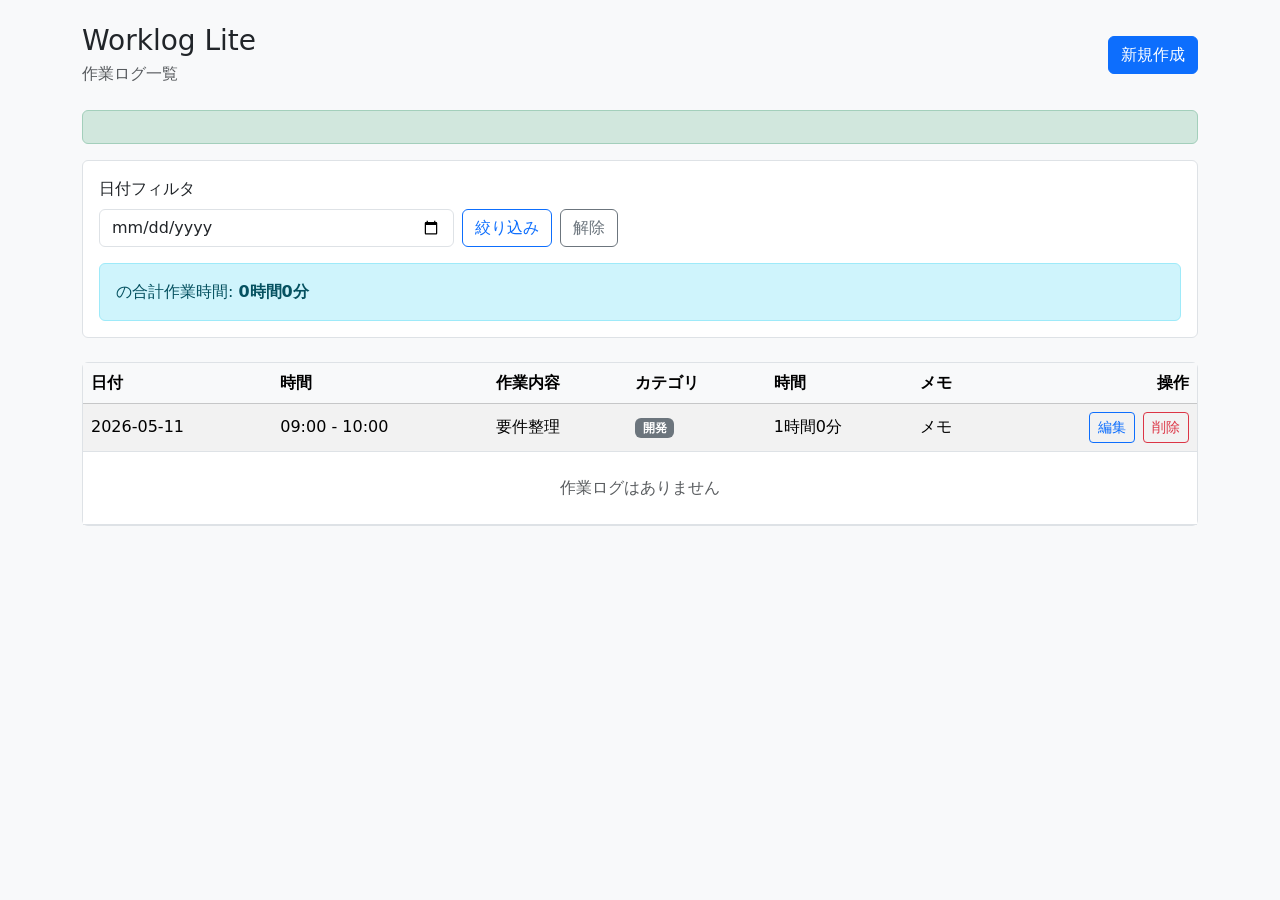
==== src/main/resources/templates/logs/index.html @ a022a76d "feat: Initialize Worklog Lite application with Spring Boot - Add Maven Wrapper for project setup - C" ====
<!doctype html>
<html lang="ja" xmlns:th="http://www.thymeleaf.org">
<head>
    <meta charset="utf-8">
    <meta name="viewport" content="width=device-width, initial-scale=1">
    <title>作業ログ一覧 - Worklog Lite</title>
    <link href="https://cdn.jsdelivr.net/npm/bootstrap@5.3.3/dist/css/bootstrap.min.css" rel="stylesheet">
</head>
<body class="bg-light">
<main class="container py-4">
    <div class="d-flex flex-wrap justify-content-between align-items-center gap-2 mb-4">
        <div>
            <h1 class="h3 mb-1">Worklog Lite</h1>
            <p class="text-muted mb-0">作業ログ一覧</p>
        </div>
        <a class="btn btn-primary" th:href="@{/logs/new}">新規作成</a>
    </div>

    <div th:if="${message}" class="alert alert-success" th:text="${message}"></div>

    <section class="bg-white border rounded p-3 mb-4">
        <form class="row g-2 align-items-end" method="get" th:action="@{/logs}">
            <div class="col-sm-5 col-md-4">
                <label for="date" class="form-label">日付フィルタ</label>
                <input id="date" class="form-control" type="date" name="date" th:value="${selectedDate}">
            </div>
            <div class="col-auto">
                <button class="btn btn-outline-primary" type="submit">絞り込み</button>
            </div>
            <div class="col-auto">
                <a class="btn btn-outline-secondary" th:href="@{/logs}">解除</a>
            </div>
        </form>

        <div th:if="${selectedDate != null}" class="alert alert-info mt-3 mb-0">
            <span th:text="${selectedDate}"></span>
            の合計作業時間:
            <strong th:text="${totalDuration}">0時間0分</strong>
        </div>
    </section>

    <section class="bg-white border rounded">
        <div class="table-responsive">
            <table class="table table-striped table-hover align-middle mb-0">
                <thead class="table-light">
                <tr>
                    <th>日付</th>
                    <th>時間</th>
                    <th>作業内容</th>
                    <th>カテゴリ</th>
                    <th>時間</th>
                    <th>メモ</th>
                    <th class="text-end">操作</th>
                </tr>
                </thead>
                <tbody>
                <tr th:each="log : ${logs}">
                    <td th:text="${log.workDate}">2026-05-11</td>
                    <td>
                        <span th:text="${log.startTime}">09:00</span>
                        -
                        <span th:text="${log.endTime}">10:00</span>
                    </td>
                    <td th:text="${log.taskTitle}">要件整理</td>
                    <td><span class="badge text-bg-secondary" th:text="${log.category}">開発</span></td>
                    <td th:text="${log.formattedDuration}">1時間0分</td>
                    <td th:text="${log.memo}">メモ</td>
                    <td class="text-end">
                        <div class="d-inline-flex gap-2">
                            <a class="btn btn-sm btn-outline-primary" th:href="@{/logs/{id}/edit(id=${log.id})}">編集</a>
                            <form method="post" th:action="@{/logs/{id}/delete(id=${log.id})}">
                                <button class="btn btn-sm btn-outline-danger" type="submit">削除</button>
                            </form>
                        </div>
                    </td>
                </tr>
                <tr th:if="${#lists.isEmpty(logs)}">
                    <td class="text-center text-muted py-4" colspan="7">作業ログはありません</td>
                </tr>
                </tbody>
            </table>
        </div>
    </section>
</main>
</body>
</html>
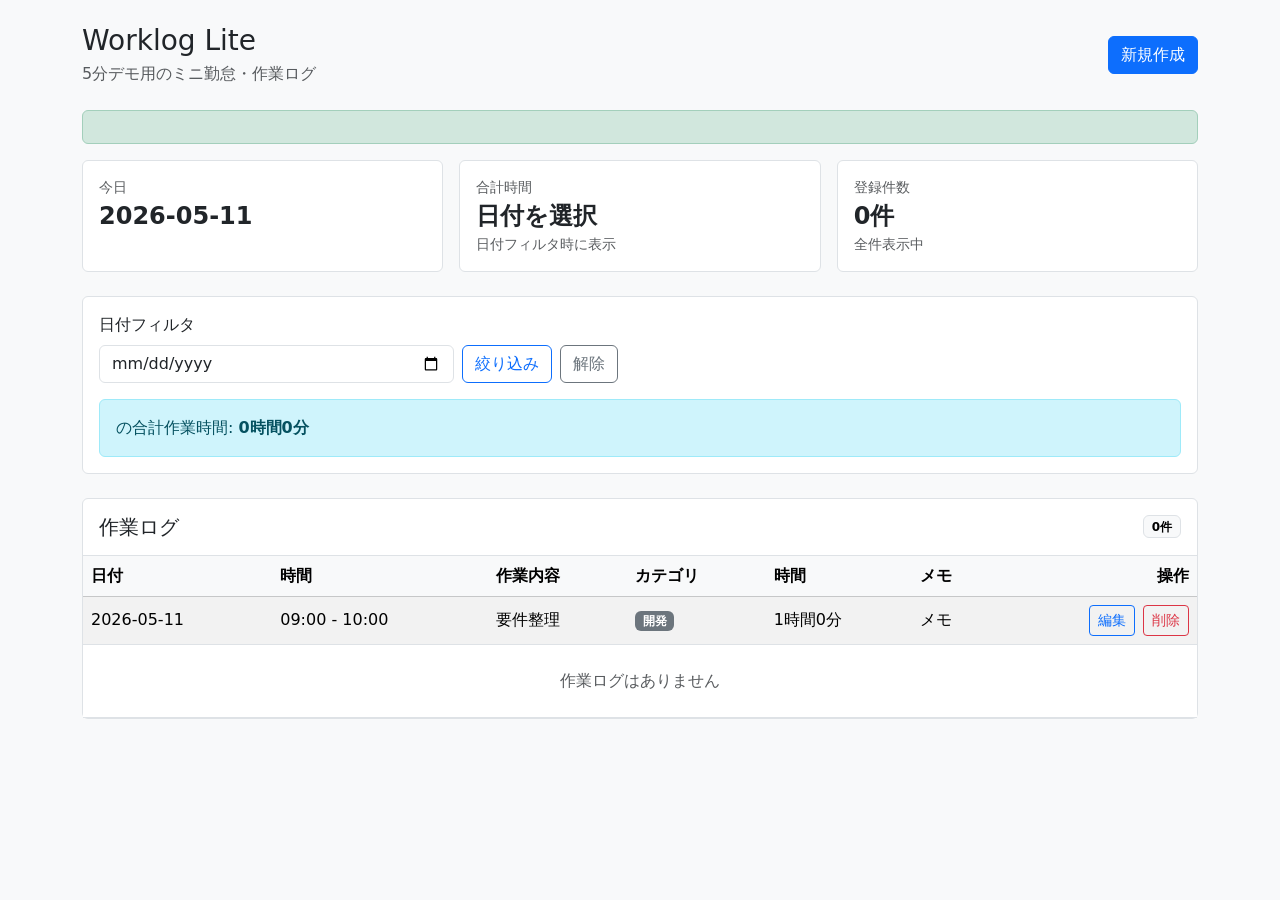
==== commit 573af2e5: "docs: READMEにデモ手順を追加し、操作方法を明確化 feat: 作業ログの表示に今日の日付と登録件数を追加 fix: 作業ログフォームの必須項目の説明を改善" ====
--- a/src/main/resources/templates/logs/index.html
+++ b/src/main/resources/templates/logs/index.html
@@ -11,12 +11,35 @@
     <div class="d-flex flex-wrap justify-content-between align-items-center gap-2 mb-4">
         <div>
             <h1 class="h3 mb-1">Worklog Lite</h1>
-            <p class="text-muted mb-0">作業ログ一覧</p>
+            <p class="text-muted mb-0">5分デモ用のミニ勤怠・作業ログ</p>
         </div>
         <a class="btn btn-primary" th:href="@{/logs/new}">新規作成</a>
     </div>
 
     <div th:if="${message}" class="alert alert-success" th:text="${message}"></div>
+
+    <section class="row g-3 mb-4">
+        <div class="col-md-4">
+            <div class="bg-white border rounded p-3 h-100">
+                <div class="text-muted small">今日</div>
+                <div class="fs-4 fw-semibold" th:text="${today}">2026-05-11</div>
+            </div>
+        </div>
+        <div class="col-md-4">
+            <div class="bg-white border rounded p-3 h-100">
+                <div class="text-muted small">合計時間</div>
+                <div class="fs-4 fw-semibold" th:text="${totalDuration != null ? totalDuration : '日付を選択'}">日付を選択</div>
+                <div class="text-muted small">日付フィルタ時に表示</div>
+            </div>
+        </div>
+        <div class="col-md-4">
+            <div class="bg-white border rounded p-3 h-100">
+                <div class="text-muted small">登録件数</div>
+                <div class="fs-4 fw-semibold"><span th:text="${logCount}">0</span>件</div>
+                <div class="text-muted small" th:text="${selectedDate != null ? '選択日の件数' : '全件表示中'}">全件表示中</div>
+            </div>
+        </div>
+    </section>
 
     <section class="bg-white border rounded p-3 mb-4">
         <form class="row g-2 align-items-end" method="get" th:action="@{/logs}">
@@ -40,6 +63,10 @@
     </section>
 
     <section class="bg-white border rounded">
+        <div class="d-flex justify-content-between align-items-center p-3 border-bottom">
+            <h2 class="h5 mb-0">作業ログ</h2>
+            <span class="badge text-bg-light border"><span th:text="${logCount}">0</span>件</span>
+        </div>
         <div class="table-responsive">
             <table class="table table-striped table-hover align-middle mb-0">
                 <thead class="table-light">
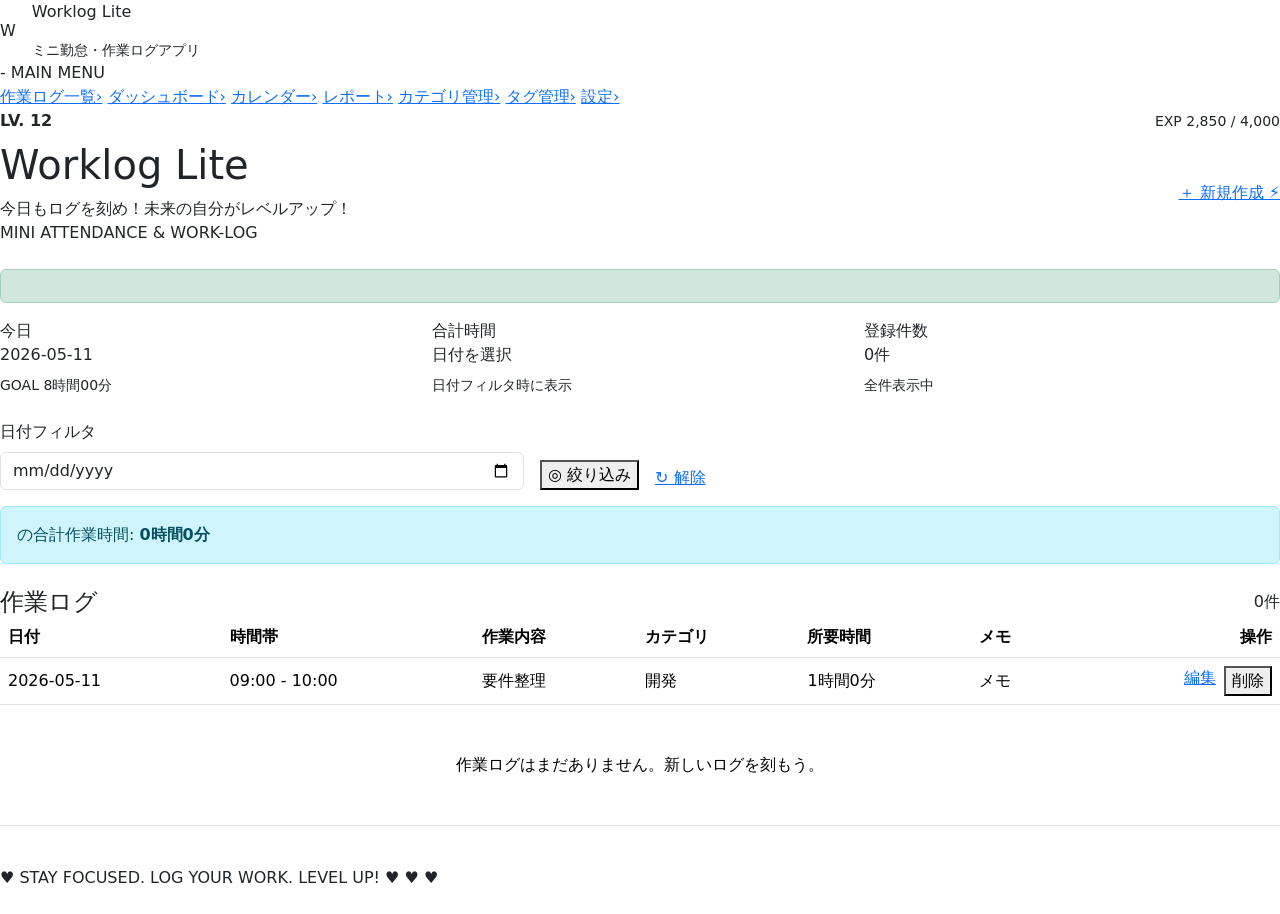
==== commit 6fb002da: "feat: Enhance UI with retro neon theme and improve error handling pages - Added retro-neon.css for a" ====
--- a/src/main/resources/templates/logs/index.html
+++ b/src/main/resources/templates/logs/index.html
@@ -5,109 +5,158 @@
     <meta name="viewport" content="width=device-width, initial-scale=1">
     <title>作業ログ一覧 - Worklog Lite</title>
     <link href="https://cdn.jsdelivr.net/npm/bootstrap@5.3.3/dist/css/bootstrap.min.css" rel="stylesheet">
+    <link th:href="@{/css/retro-neon.css}" rel="stylesheet">
 </head>
-<body class="bg-light">
-<main class="container py-4">
-    <div class="d-flex flex-wrap justify-content-between align-items-center gap-2 mb-4">
-        <div>
-            <h1 class="h3 mb-1">Worklog Lite</h1>
-            <p class="text-muted mb-0">5分デモ用のミニ勤怠・作業ログ</p>
-        </div>
-        <a class="btn btn-primary" th:href="@{/logs/new}">新規作成</a>
-    </div>
-
-    <div th:if="${message}" class="alert alert-success" th:text="${message}"></div>
-
-    <section class="row g-3 mb-4">
-        <div class="col-md-4">
-            <div class="bg-white border rounded p-3 h-100">
-                <div class="text-muted small">今日</div>
-                <div class="fs-4 fw-semibold" th:text="${today}">2026-05-11</div>
+<body class="retro-body">
+<div class="retro-shell">
+    <aside class="retro-sidebar">
+        <div class="d-flex align-items-center gap-3">
+            <div class="brand-mark">W</div>
+            <div>
+                <p class="brand-title">Worklog Lite</p>
+                <div class="brand-subtitle small">ミニ勤怠・作業ログアプリ</div>
             </div>
         </div>
-        <div class="col-md-4">
-            <div class="bg-white border rounded p-3 h-100">
-                <div class="text-muted small">合計時間</div>
-                <div class="fs-4 fw-semibold" th:text="${totalDuration != null ? totalDuration : '日付を選択'}">日付を選択</div>
-                <div class="text-muted small">日付フィルタ時に表示</div>
+
+        <div class="sidebar-kicker">- MAIN MENU</div>
+        <nav class="retro-nav">
+            <a class="retro-nav-item active" th:href="@{/logs}"><span>作業ログ一覧</span><span class="nav-arrow">›</span></a>
+            <a class="retro-nav-item" href="#"><span>ダッシュボード</span><span class="nav-arrow">›</span></a>
+            <a class="retro-nav-item" href="#"><span>カレンダー</span><span class="nav-arrow">›</span></a>
+            <a class="retro-nav-item" href="#"><span>レポート</span><span class="nav-arrow">›</span></a>
+            <a class="retro-nav-item" href="#"><span>カテゴリ管理</span><span class="nav-arrow">›</span></a>
+            <a class="retro-nav-item" href="#"><span>タグ管理</span><span class="nav-arrow">›</span></a>
+            <a class="retro-nav-item" href="#"><span>設定</span><span class="nav-arrow">›</span></a>
+        </nav>
+
+        <div class="level-card">
+            <div class="sunset-orb"></div>
+            <div class="d-flex justify-content-between align-items-center mb-2">
+                <strong>LV. 12</strong>
+                <span class="retro-muted small">EXP 2,850 / 4,000</span>
             </div>
+            <div class="retro-progress"><span></span></div>
         </div>
-        <div class="col-md-4">
-            <div class="bg-white border rounded p-3 h-100">
-                <div class="text-muted small">登録件数</div>
-                <div class="fs-4 fw-semibold"><span th:text="${logCount}">0</span>件</div>
-                <div class="text-muted small" th:text="${selectedDate != null ? '選択日の件数' : '全件表示中'}">全件表示中</div>
+    </aside>
+
+    <main class="retro-main">
+        <section class="hero-panel mb-4">
+            <div class="row align-items-center g-3">
+                <div class="col-lg-8">
+                    <h1 class="hero-title">Worklog Lite</h1>
+                    <p class="hero-subtitle mb-0">今日もログを刻め！未来の自分がレベルアップ！</p>
+                    <div class="pixel-divider"></div>
+                    <div class="retro-muted">MINI ATTENDANCE &amp; WORK-LOG</div>
+                </div>
+                <div class="col-lg-4 text-lg-end">
+                    <a class="neon-btn pink" th:href="@{/logs/new}">＋ 新規作成 ⚡</a>
+                </div>
             </div>
-        </div>
-    </section>
+        </section>
 
-    <section class="bg-white border rounded p-3 mb-4">
-        <form class="row g-2 align-items-end" method="get" th:action="@{/logs}">
-            <div class="col-sm-5 col-md-4">
-                <label for="date" class="form-label">日付フィルタ</label>
-                <input id="date" class="form-control" type="date" name="date" th:value="${selectedDate}">
+        <div th:if="${message}" class="alert alert-success" th:text="${message}"></div>
+
+        <section class="row g-3 mb-4">
+            <div class="col-md-4">
+                <div class="summary-card">
+                    <div class="summary-label">今日</div>
+                    <div class="summary-value" th:text="${today}">2026-05-11</div>
+                    <div class="retro-progress"><span style="width: 72%"></span></div>
+                    <div class="retro-muted small mt-2">GOAL 8時間00分</div>
+                </div>
             </div>
-            <div class="col-auto">
-                <button class="btn btn-outline-primary" type="submit">絞り込み</button>
+            <div class="col-md-4">
+                <div class="summary-card yellow">
+                    <div class="summary-label">合計時間</div>
+                    <div class="summary-value" th:text="${totalDuration != null ? totalDuration : '日付を選択'}">日付を選択</div>
+                    <div class="retro-progress"><span style="width: 54%"></span></div>
+                    <div class="retro-muted small mt-2">日付フィルタ時に表示</div>
+                </div>
             </div>
-            <div class="col-auto">
-                <a class="btn btn-outline-secondary" th:href="@{/logs}">解除</a>
+            <div class="col-md-4">
+                <div class="summary-card cyan">
+                    <div class="summary-label">登録件数</div>
+                    <div class="summary-value"><span th:text="${logCount}">0</span>件</div>
+                    <div class="retro-progress"><span style="width: 82%"></span></div>
+                    <div class="retro-muted small mt-2" th:text="${selectedDate != null ? '選択日の件数' : '全件表示中'}">全件表示中</div>
+                </div>
             </div>
-        </form>
+        </section>
 
-        <div th:if="${selectedDate != null}" class="alert alert-info mt-3 mb-0">
-            <span th:text="${selectedDate}"></span>
-            の合計作業時間:
-            <strong th:text="${totalDuration}">0時間0分</strong>
-        </div>
-    </section>
+        <section class="retro-panel mb-4">
+            <form class="row g-3 align-items-end" method="get" th:action="@{/logs}">
+                <div class="col-md-5">
+                    <label for="date" class="retro-label form-label">日付フィルタ</label>
+                    <input id="date" class="form-control retro-input" type="date" name="date" th:value="${selectedDate}">
+                </div>
+                <div class="col-md-auto">
+                    <button class="neon-btn" type="submit">◎ 絞り込み</button>
+                </div>
+                <div class="col-md-auto">
+                    <a class="neon-btn muted" th:href="@{/logs}">↻ 解除</a>
+                </div>
+            </form>
 
-    <section class="bg-white border rounded">
-        <div class="d-flex justify-content-between align-items-center p-3 border-bottom">
-            <h2 class="h5 mb-0">作業ログ</h2>
-            <span class="badge text-bg-light border"><span th:text="${logCount}">0</span>件</span>
-        </div>
-        <div class="table-responsive">
-            <table class="table table-striped table-hover align-middle mb-0">
-                <thead class="table-light">
-                <tr>
-                    <th>日付</th>
-                    <th>時間</th>
-                    <th>作業内容</th>
-                    <th>カテゴリ</th>
-                    <th>時間</th>
-                    <th>メモ</th>
-                    <th class="text-end">操作</th>
-                </tr>
-                </thead>
-                <tbody>
-                <tr th:each="log : ${logs}">
-                    <td th:text="${log.workDate}">2026-05-11</td>
-                    <td>
-                        <span th:text="${log.startTime}">09:00</span>
-                        -
-                        <span th:text="${log.endTime}">10:00</span>
-                    </td>
-                    <td th:text="${log.taskTitle}">要件整理</td>
-                    <td><span class="badge text-bg-secondary" th:text="${log.category}">開発</span></td>
-                    <td th:text="${log.formattedDuration}">1時間0分</td>
-                    <td th:text="${log.memo}">メモ</td>
-                    <td class="text-end">
-                        <div class="d-inline-flex gap-2">
-                            <a class="btn btn-sm btn-outline-primary" th:href="@{/logs/{id}/edit(id=${log.id})}">編集</a>
-                            <form method="post" th:action="@{/logs/{id}/delete(id=${log.id})}">
-                                <button class="btn btn-sm btn-outline-danger" type="submit">削除</button>
-                            </form>
-                        </div>
-                    </td>
-                </tr>
-                <tr th:if="${#lists.isEmpty(logs)}">
-                    <td class="text-center text-muted py-4" colspan="7">作業ログはありません</td>
-                </tr>
-                </tbody>
-            </table>
-        </div>
-    </section>
-</main>
+            <div th:if="${selectedDate != null}" class="alert alert-info mt-3 mb-0">
+                <span th:text="${selectedDate}"></span>
+                の合計作業時間:
+                <strong th:text="${totalDuration}">0時間0分</strong>
+            </div>
+        </section>
+
+        <section class="table-panel">
+            <div class="table-heading d-flex justify-content-between align-items-center">
+                <h2 class="h4 mb-0">作業ログ</h2>
+                <span class="category-badge"><span th:text="${logCount}">0</span>件</span>
+            </div>
+            <div class="table-responsive">
+                <table class="table retro-table align-middle">
+                    <thead>
+                    <tr>
+                        <th>日付</th>
+                        <th>時間帯</th>
+                        <th>作業内容</th>
+                        <th>カテゴリ</th>
+                        <th>所要時間</th>
+                        <th>メモ</th>
+                        <th class="text-end">操作</th>
+                    </tr>
+                    </thead>
+                    <tbody>
+                    <tr th:each="log : ${logs}">
+                        <td class="date-cell" th:text="${log.workDate}">2026-05-11</td>
+                        <td>
+                            <span th:text="${log.startTime}">09:00</span>
+                            -
+                            <span th:text="${log.endTime}">10:00</span>
+                        </td>
+                        <td th:text="${log.taskTitle}">要件整理</td>
+                        <td><span class="category-badge" th:text="${log.category}">開発</span></td>
+                        <td th:text="${log.formattedDuration}">1時間0分</td>
+                        <td th:text="${log.memo}">メモ</td>
+                        <td class="text-end">
+                            <div class="d-inline-flex gap-2">
+                                <a class="neon-btn btn-sm" th:href="@{/logs/{id}/edit(id=${log.id})}">編集</a>
+                                <form method="post" th:action="@{/logs/{id}/delete(id=${log.id})}">
+                                    <button class="neon-btn danger btn-sm" type="submit">削除</button>
+                                </form>
+                            </div>
+                        </td>
+                    </tr>
+                    <tr th:if="${#lists.isEmpty(logs)}">
+                        <td class="text-center empty-state py-5" colspan="7">作業ログはまだありません。新しいログを刻もう。</td>
+                    </tr>
+                    </tbody>
+                </table>
+            </div>
+        </section>
+
+        <footer class="footer-line py-4">
+            <span class="heart">♥</span>
+            STAY FOCUSED. LOG YOUR WORK. LEVEL UP!
+            <span class="heart">♥ ♥ ♥</span>
+        </footer>
+    </main>
+</div>
 </body>
 </html>
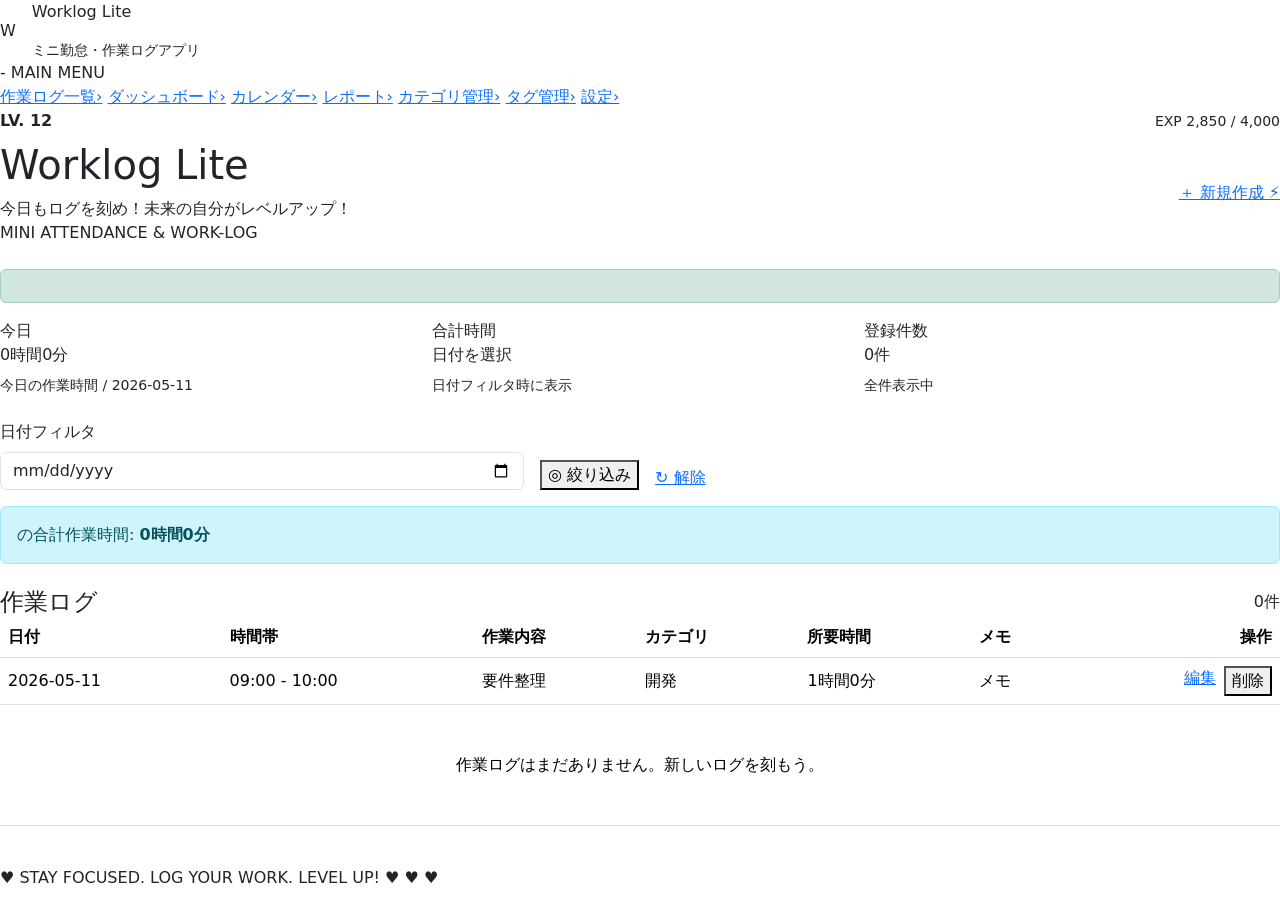
==== commit 9ff185cd: "feat: 今日の作業時間を表示し、作業ログのカテゴリにスタイルを追加" ====
--- a/src/main/resources/templates/logs/index.html
+++ b/src/main/resources/templates/logs/index.html
@@ -60,9 +60,9 @@
             <div class="col-md-4">
                 <div class="summary-card">
                     <div class="summary-label">今日</div>
-                    <div class="summary-value" th:text="${today}">2026-05-11</div>
+                    <div class="summary-value" th:text="${todayDuration}">0時間0分</div>
                     <div class="retro-progress"><span style="width: 72%"></span></div>
-                    <div class="retro-muted small mt-2">GOAL 8時間00分</div>
+                    <div class="retro-muted small mt-2">今日の作業時間 / <span th:text="${today}">2026-05-11</span></div>
                 </div>
             </div>
             <div class="col-md-4">
@@ -131,7 +131,11 @@
                             <span th:text="${log.endTime}">10:00</span>
                         </td>
                         <td th:text="${log.taskTitle}">要件整理</td>
-                        <td><span class="category-badge" th:text="${log.category}">開発</span></td>
+                        <td>
+                            <span class="category-badge"
+                                  th:classappend="${log.category == '開発'} ? ' category-dev' : (${log.category == '品質'} ? ' category-quality' : (${log.category == '計画'} ? ' category-plan' : (${log.category == '改善'} ? ' category-improve' : ' category-default')))"
+                                  th:text="${log.category}">開発</span>
+                        </td>
                         <td th:text="${log.formattedDuration}">1時間0分</td>
                         <td th:text="${log.memo}">メモ</td>
                         <td class="text-end">
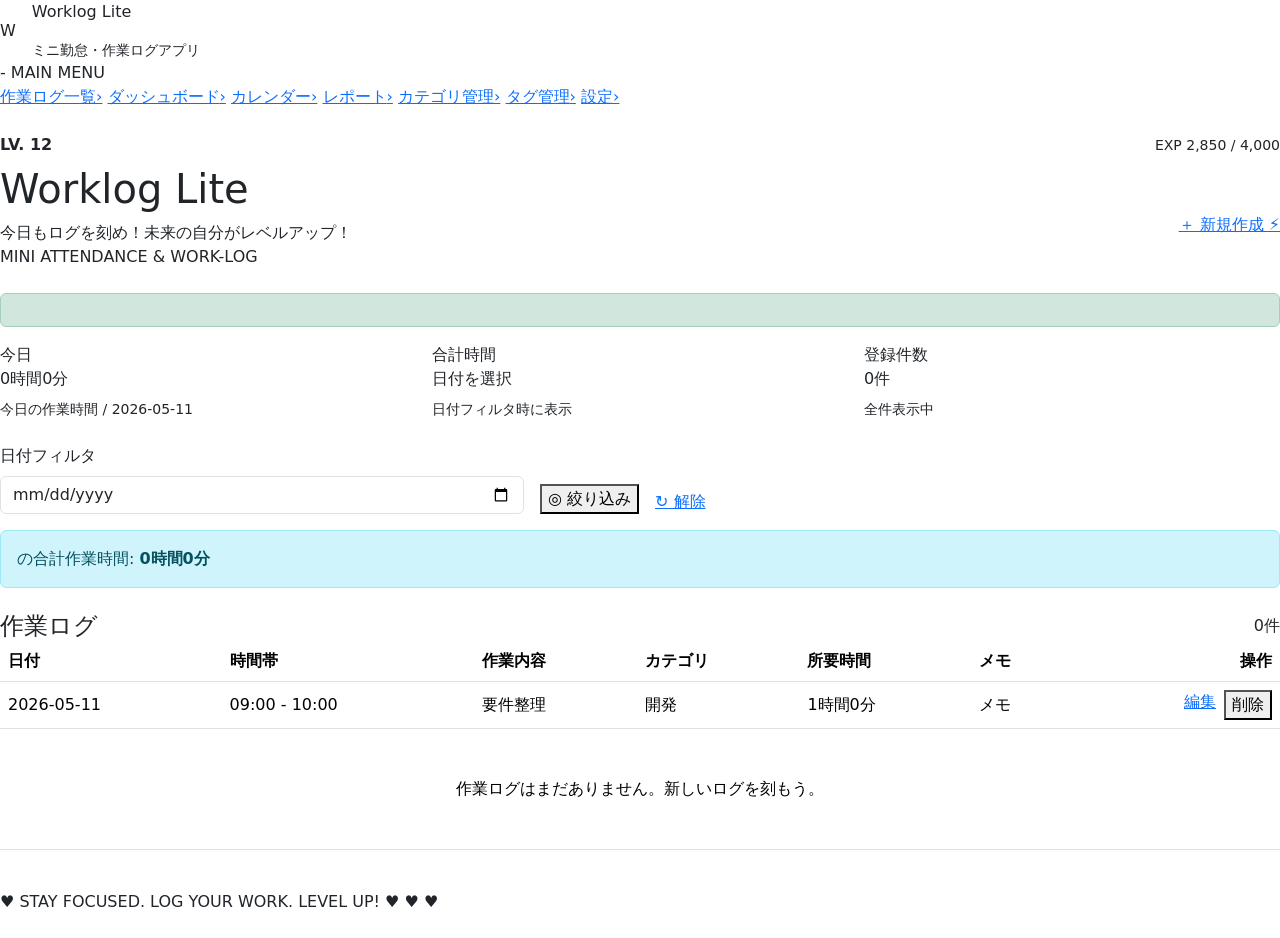
==== commit f791fb0d: "feat: 背景画像とレベルアートを追加し、作業ログカードのデザインを改善" ====
--- a/src/main/resources/templates/logs/index.html
+++ b/src/main/resources/templates/logs/index.html
@@ -30,7 +30,7 @@
         </nav>
 
         <div class="level-card">
-            <div class="sunset-orb"></div>
+            <img class="level-art" th:src="@{/img/pixel-hero.png}" alt="" aria-hidden="true">
             <div class="d-flex justify-content-between align-items-center mb-2">
                 <strong>LV. 12</strong>
                 <span class="retro-muted small">EXP 2,850 / 4,000</span>
@@ -49,6 +49,7 @@
                     <div class="retro-muted">MINI ATTENDANCE &amp; WORK-LOG</div>
                 </div>
                 <div class="col-lg-4 text-lg-end">
+                    <img class="level-art d-none d-lg-block mb-3" th:src="@{/img/pixel-hero.png}" alt="" aria-hidden="true">
                     <a class="neon-btn pink" th:href="@{/logs/new}">＋ 新規作成 ⚡</a>
                 </div>
             </div>
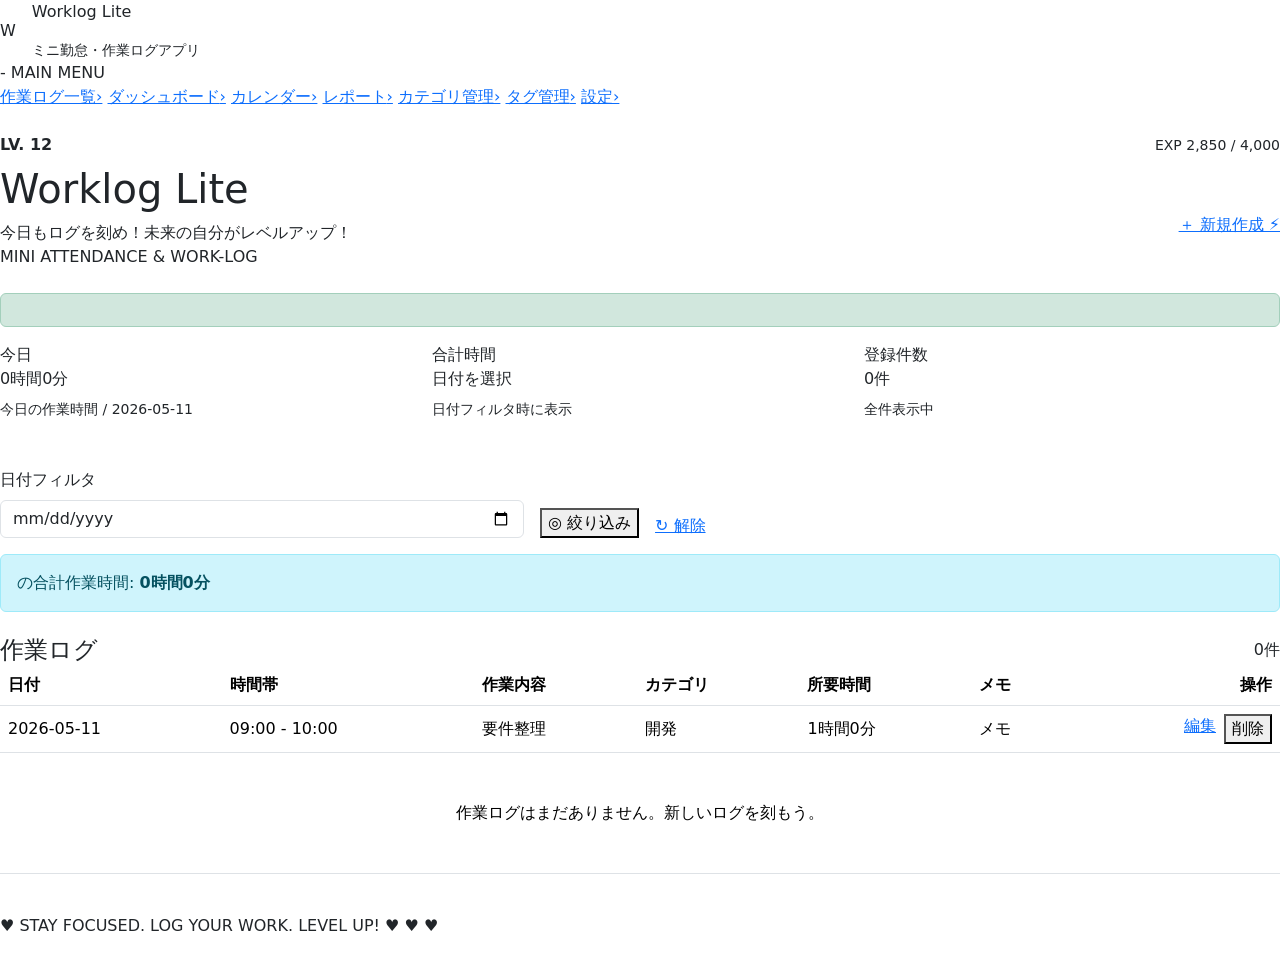
==== commit 99c26daf: "feat: まとめカードのデザインを改善し、KPI画像を追加" ====
--- a/src/main/resources/templates/logs/index.html
+++ b/src/main/resources/templates/logs/index.html
@@ -60,26 +60,35 @@
         <section class="row g-3 mb-4">
             <div class="col-md-4">
                 <div class="summary-card">
-                    <div class="summary-label">今日</div>
-                    <div class="summary-value" th:text="${todayDuration}">0時間0分</div>
-                    <div class="retro-progress"><span style="width: 72%"></span></div>
-                    <div class="retro-muted small mt-2">今日の作業時間 / <span th:text="${today}">2026-05-11</span></div>
+                    <div class="summary-content">
+                        <div class="summary-label">今日</div>
+                        <div class="summary-value" th:text="${todayDuration}">0時間0分</div>
+                        <div class="retro-progress"><span style="width: 72%"></span></div>
+                        <div class="retro-muted small mt-2">今日の作業時間 / <span th:text="${today}">2026-05-11</span></div>
+                    </div>
+                    <img class="kpi-art kpi-art-character" th:src="@{/img/kpi-today-character.png}" alt="" aria-hidden="true">
                 </div>
             </div>
             <div class="col-md-4">
                 <div class="summary-card yellow">
-                    <div class="summary-label">合計時間</div>
-                    <div class="summary-value" th:text="${totalDuration != null ? totalDuration : '日付を選択'}">日付を選択</div>
-                    <div class="retro-progress"><span style="width: 54%"></span></div>
-                    <div class="retro-muted small mt-2">日付フィルタ時に表示</div>
+                    <div class="summary-content">
+                        <div class="summary-label">合計時間</div>
+                        <div class="summary-value" th:text="${totalDuration != null ? totalDuration : '日付を選択'}">日付を選択</div>
+                        <div class="retro-progress"><span style="width: 54%"></span></div>
+                        <div class="retro-muted small mt-2">日付フィルタ時に表示</div>
+                    </div>
+                    <img class="kpi-art kpi-art-chart" th:src="@{/img/kpi-total-chart.png}" alt="" aria-hidden="true">
                 </div>
             </div>
             <div class="col-md-4">
                 <div class="summary-card cyan">
-                    <div class="summary-label">登録件数</div>
-                    <div class="summary-value"><span th:text="${logCount}">0</span>件</div>
-                    <div class="retro-progress"><span style="width: 82%"></span></div>
-                    <div class="retro-muted small mt-2" th:text="${selectedDate != null ? '選択日の件数' : '全件表示中'}">全件表示中</div>
+                    <div class="summary-content">
+                        <div class="summary-label">登録件数</div>
+                        <div class="summary-value"><span th:text="${logCount}">0</span>件</div>
+                        <div class="retro-progress"><span style="width: 82%"></span></div>
+                        <div class="retro-muted small mt-2" th:text="${selectedDate != null ? '選択日の件数' : '全件表示中'}">全件表示中</div>
+                    </div>
+                    <img class="kpi-art kpi-art-trophy" th:src="@{/img/kpi-count-trophy.png}" alt="" aria-hidden="true">
                 </div>
             </div>
         </section>
